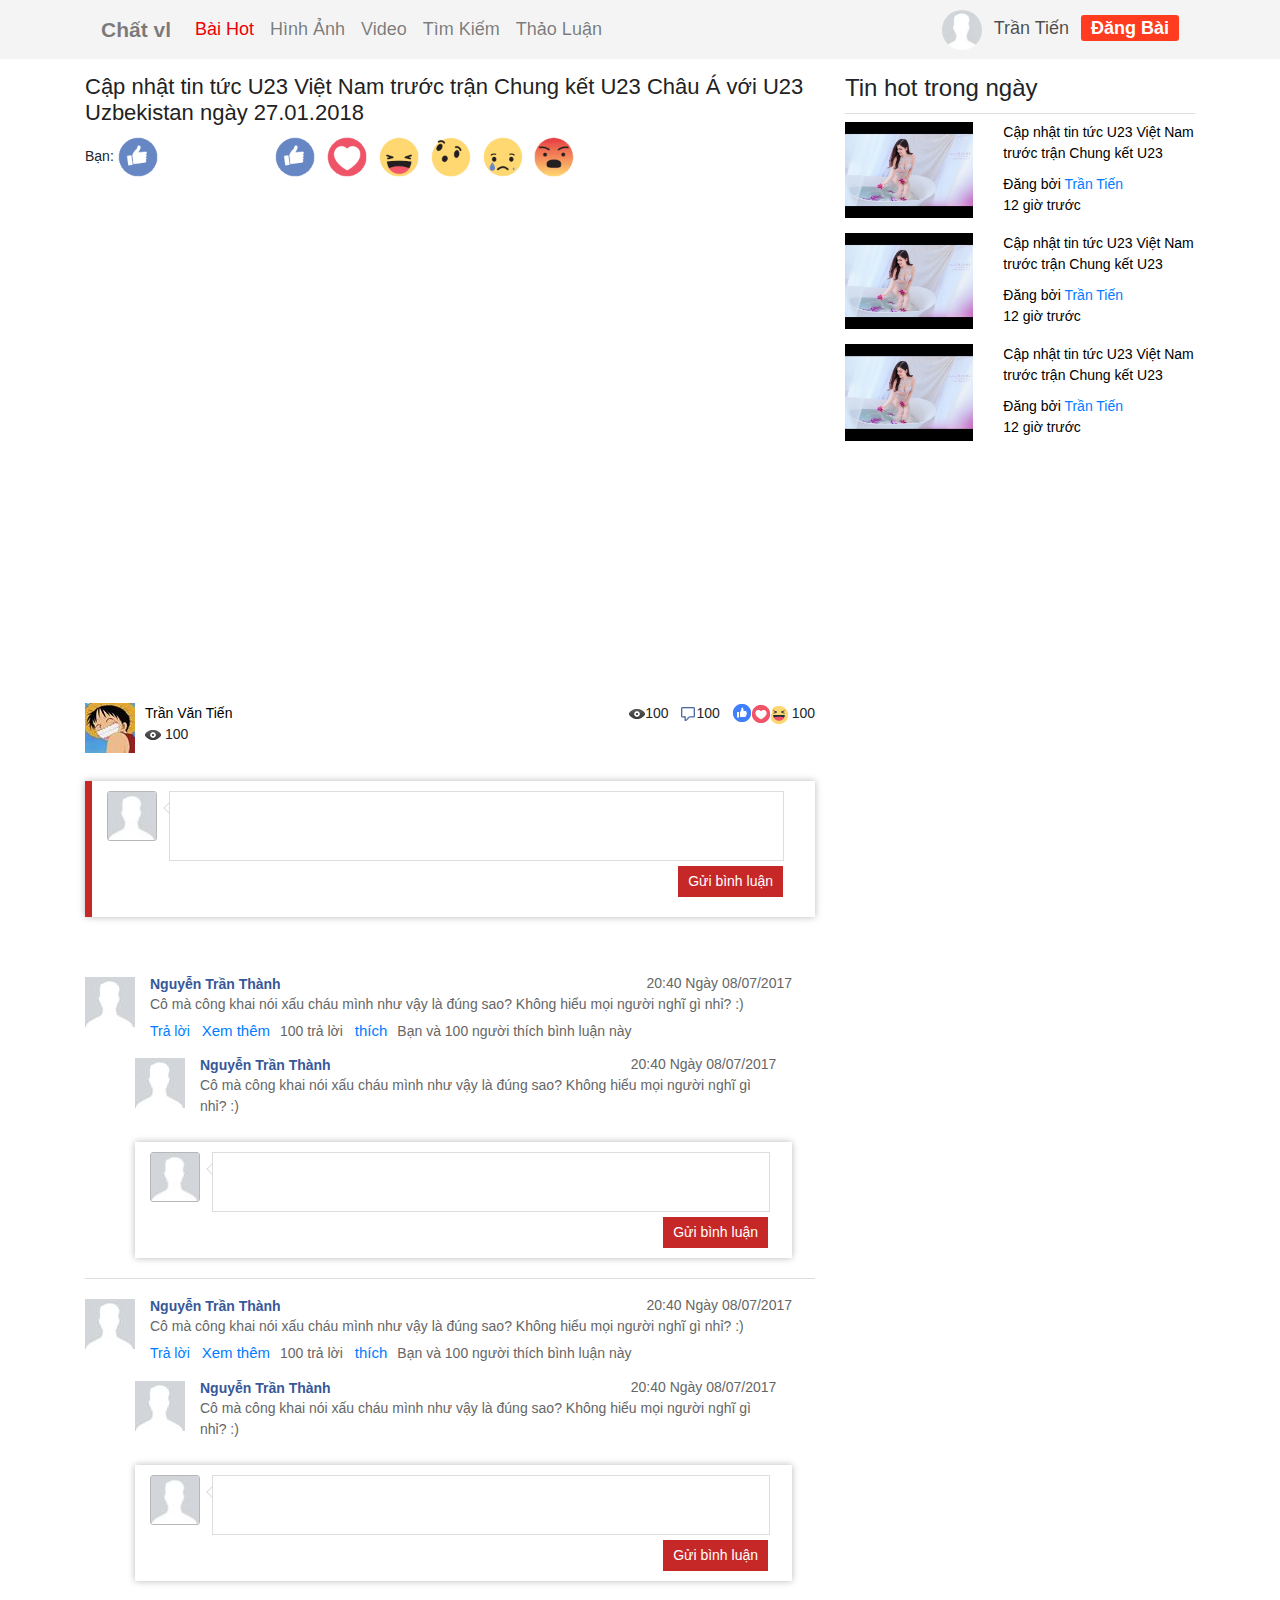
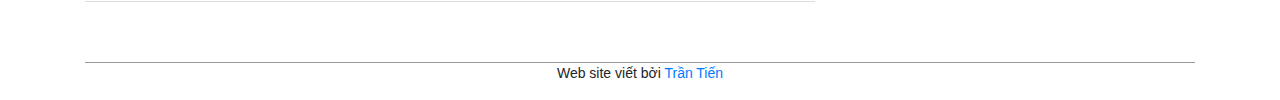
==== detail.html @ 7ea90527 "first commit" ====
<html>
<head>
    <title>Trang chủ</title>
    <meta charset="utf-8">
    <meta name="viewport" content="width=device-width, initial-scale=1.0">
    <link href="public/css/font-awesome.min.css">
    <link type="text/css" rel="stylesheet" href="public/css/bootstrap.min.css">
    <link type="text/css" rel="stylesheet" href="public/css/style.css">
</head>
<body>
<header id="header">
    <div class="container">

        <nav class="navbar navbar-expand-lg navbar-light">
            <a class="navbar-brand logo" href="#">Chất vl</a>
            <button class="navbar-toggler" type="button" data-toggle="collapse" data-target="#navbarTogglerDemo02"
                    aria-controls="navbarTogglerDemo02" aria-expanded="false" aria-label="Toggle navigation">
                <span class="navbar-toggler-icon"></span>
            </button>

            <div class="collapse navbar-collapse top-menu" id="navbarTogglerDemo02">
                <ul class="navbar-nav mr-auto mt-2 mt-lg-0">
                    <li class="nav-item active">
                        <a class="nav-link active" href="#">bài hot</a>
                    </li>
                    <li class="nav-item">
                        <a class="nav-link" href="#">hình ảnh</a>
                    </li>
                    <li class="nav-item">
                        <a class="nav-link" href="#">video</a>
                    </li>
                    <li class="nav-item">
                        <a class="nav-link" href="#">tìm kiếm</a>
                    </li>
                    <li class="nav-item">
                        <a class="nav-link" href="#">thảo luận</a>
                    </li>
                </ul>
                <div class="profile-top">
                    <ul class="list-inline">
                        <li class="list-inline-item"><a href="#"><img src="public/images/avatar.jpg"></a></li>
                        <li class="list-inline-item fullname">
                            <a href="#">Trần Tiến</a>
                            <div class="box-logout">
                                <ul class="list-group">
                                    <li class="list-group-item"><a href="#">Đăng Xuất</a></li>
                                </ul>
                            </div>
                        </li>
                        <li class="list-inline-item"><a href="#">Đăng bài</a></li>
                    </ul>

                </div>
            </div>
        </nav>

    </div>
</header>

<section id="main-container">
    <div class="container">
        <div class="row">
            <div class="col-sm-8 detail-article">

                <h1 class="main-title">Cập nhật tin tức U23 Việt Nam trước trận Chung kết U23 Châu Á với U23 Uzbekistan
                    ngày 27.01.2018</h1>

                <div class="row">
                    <div class="col-sm-3">
                        <div class="list-emotion-detail">
                            Bạn: <span><img src="public/icon/icon_like.gif"></span>
                        </div>
                    </div>
                    <div class="col-sm-9">
                        <div class="list-emotion-detail">
                            <ul class="list-inline">
                                <li class="list-inline-item"><a href="#"><img src="public/icon/icon_like.gif"></a></li>
                                <li class="list-inline-item"><a href="#"><img src="public/icon/icon_love.gif"></a></li>
                                <li class="list-inline-item"><a href="#"><img src="public/icon/icon_haha.gif"></a></li>
                                <li class="list-inline-item"><a href="#"><img src="public/icon/icon_wow.gif"></a></li>
                                <li class="list-inline-item"><a href="#"><img src="public/icon/icon_sad.gif"></a></li>
                                <li class="list-inline-item"><a href="#"><img src="public/icon/icon_angry.gif"></a></li>
                            </ul>
                        </div>
                    </div>
                </div>

                <iframe width="100%" height="500" src="https://www.youtube.com/embed/f_zUFsaLOGY" frameborder="0"
                        allow="encrypted-media" allowfullscreen>
                </iframe>

                <div class="row">
                    <div class="col-sm-6 top-user-list user-info">
                        <div class="float-left">
                            <a href="#"><img src="public/images/avatar_user.jpg"
                                             class="img-responsive img-user"></a>
                        </div>
                        <div class="float-left">
                            <p class="name"><a href="#">Trần Văn Tiến</a></p>
                            <p><img src="public/icon/view_icon.png"><span>&nbsp;100</span></p>
                        </div>

                    </div>
                    <div class="col-sm-6 ">
                        <div class="count-like-share like-share-detail float-right">
                            <ul class="list-inline">
                                <li class="list-inline-item"><span class="view"><img
                                        src="public/icon/view_icon.png"></span>100
                                </li>
                                <li class="list-inline-item"><span class="comment"><img
                                        src="public/icon/comment_icon.png"></span>100
                                </li>
                                <li class="list-inline-item"><span class="like"><img
                                        src="public/icon/icon_camxuc2.png"></span>100
                                </li>
                            </ul>
                        </div>
                    </div>
                </div>

                <div class="box-cmment">
                    <div class="main-box-comment">
                        <div class="float-left avatar">
                            <img src="public/images/avatar.jpg" class="img-fluid">
                        </div>
                        <div class="float-left get-content">
                            <div contenteditable="true" id="comment" placeholder="Bạn nghĩ gì về bài viết này?"></div>
                        </div>
                        <button class="box-send-comment float-right">
                            Gửi bình luận
                        </button>
                        <div class="clearfix"></div>
                    </div>
                </div>

                <div class="box-list-comment">
<!-- list 1-->
                    <div class="item-comment">
                        <div class="box-avatar-cmt float-left">
                            <img src="public/images/avatar.jpg" class="img-fluid">
                        </div>
                        <div class="box-content-cmt float-left">
                            <div class="name"><cite>Nguyễn Trần Thành</cite></div>
                            <div class="time">
                                <time>20:40 Ngày 08/07/2017</time>
                            </div>

                            <div class="clearfix"></div>
                            <div class="content-comment">
                                <p>Cô mà công khai nói xấu cháu mình như vậy là đúng sao? Không hiểu mọi người nghĩ gì
                                    nhỉ? :)</p>
                            </div>

                            <div class="count-like-share">
                                <ul class="list-inline">
                                    <li class="list-inline-item">
                                        <div class="comment-reply-link"><a href="#">Trả lời</a></div>
                                    </li>
                                    <li class="list-inline-item"><span class="comment"><a href="#">Xem thêm</a></span>100 trả lời
                                    </li>
                                    <li class="list-inline-item"><span class="like"><a href="#">thích</a></span>Bạn và 100 người thích bình luận này
                                    </li>
                                </ul>
                            </div>
                            <div class="clearfix"></div>


                            <div class="list-reply-comment">
                                <div class="box-avatar-cmt float-left">
                                    <img src="public/images/avatar.jpg" class="img-fluid">
                                </div>
                                <div class="box-content-cmt float-left">
                                    <div class="name"><cite>Nguyễn Trần Thành</cite></div>
                                    <div class="time">
                                        <time>20:40 Ngày 08/07/2017</time>
                                    </div>

                                    <div class="clearfix"></div>
                                    <div class="content-comment">
                                        <p>Cô mà công khai nói xấu cháu mình như vậy là đúng sao? Không hiểu mọi người nghĩ gì
                                            nhỉ? :)</p>
                                    </div>
                                </div>
                            </div>
                            <div class="clearfix"></div>

                            <div class="box-reply-comment">
                                <div class="float-left avatar">
                                    <img src="public/images/avatar.jpg" class="img-fluid">
                                </div>
                                <div class="float-left get-content">
                                    <div contenteditable="true" id="reply"
                                         placeholder="Bạn nghĩ gì về bình luận này"></div>
                                </div>
                                <button class="box-send-comment float-right">
                                    Gửi bình luận
                                </button>
                                <div class="clearfix"></div>
                            </div>

                        </div>
                        <div class="clearfix"></div>

                    </div>

<!-- list 2-->
                    <div class="item-comment">
                        <div class="box-avatar-cmt float-left">
                            <img src="public/images/avatar.jpg" class="img-fluid">
                        </div>
                        <div class="box-content-cmt float-left">
                            <div class="name"><cite>Nguyễn Trần Thành</cite></div>
                            <div class="time">
                                <time>20:40 Ngày 08/07/2017</time>
                            </div>

                            <div class="clearfix"></div>
                            <div class="content-comment">
                                <p>Cô mà công khai nói xấu cháu mình như vậy là đúng sao? Không hiểu mọi người nghĩ gì
                                    nhỉ? :)</p>
                            </div>

                            <div class="count-like-share">
                                <ul class="list-inline">
                                    <li class="list-inline-item">
                                        <div class="comment-reply-link"><a href="#">Trả lời</a></div>
                                    </li>
                                    <li class="list-inline-item"><span class="comment"><a href="#">Xem thêm</a></span>100 trả lời
                                    </li>
                                    <li class="list-inline-item"><span class="like"><a href="#">thích</a></span>Bạn và 100 người thích bình luận này
                                    </li>
                                </ul>
                            </div>
                            <div class="clearfix"></div>


                            <div class="list-reply-comment">
                                <div class="box-avatar-cmt float-left">
                                    <img src="public/images/avatar.jpg" class="img-fluid">
                                </div>
                                <div class="box-content-cmt float-left">
                                    <div class="name"><cite>Nguyễn Trần Thành</cite></div>
                                    <div class="time">
                                        <time>20:40 Ngày 08/07/2017</time>
                                    </div>

                                    <div class="clearfix"></div>
                                    <div class="content-comment">
                                        <p>Cô mà công khai nói xấu cháu mình như vậy là đúng sao? Không hiểu mọi người nghĩ gì
                                            nhỉ? :)</p>
                                    </div>
                                </div>
                            </div>
                            <div class="clearfix"></div>

                            <div class="box-reply-comment">
                                <div class="float-left avatar">
                                    <img src="public/images/avatar.jpg" class="img-fluid">
                                </div>
                                <div class="float-left get-content">
                                    <div contenteditable="true" id="reply"
                                         placeholder="Bạn nghĩ gì về bình luận này"></div>
                                </div>
                                <button class="box-send-comment float-right">
                                    Gửi bình luận
                                </button>
                                <div class="clearfix"></div>
                            </div>

                        </div>
                        <div class="clearfix"></div>

                    </div>

                </div>

            </div>
            <div class="col-sm-4">
                <h4 class="hot-daily">Tin hot trong ngày</h4>

                <div class="row item-daily-post">
                    <div class="col-5"><a href="#"><img src="public/images/0.jpg" class="img-fluid"></a></div>
                    <div class="col-7">
                        <h3 class="title"><a href="#">Cập nhật tin tức U23 Việt Nam trước trận Chung kết U23 Châu Á với U23 Uzbekistan
                            ngày 27.01.2018</a></h3>
                        <p>Đăng bởi <span><a href="#">Trần Tiến</a></span></p>
                        <p>12 giờ trước</p>
                    </div>
                </div>

                <div class="row item-daily-post">
                    <div class="col-5"><a href="#"><img src="public/images/0.jpg" class="img-fluid"></a></div>
                    <div class="col-7">
                        <h3 class="title"><a href="#">Cập nhật tin tức U23 Việt Nam trước trận Chung kết U23 Châu Á với U23 Uzbekistan
                            ngày 27.01.2018</a></h3>
                        <p>Đăng bởi <span><a href="#">Trần Tiến</a></span></p>
                        <p>12 giờ trước</p>
                    </div>
                </div>

                <div class="row item-daily-post">
                    <div class="col-5"><a href="#"><img src="public/images/0.jpg" class="img-fluid"></a></div>
                    <div class="col-7">
                        <h3 class="title"><a href="#">Cập nhật tin tức U23 Việt Nam trước trận Chung kết U23 Châu Á với U23 Uzbekistan
                            ngày 27.01.2018</a></h3>
                        <p>Đăng bởi <span><a href="#">Trần Tiến</a></span></p>
                        <p>12 giờ trước</p>
                    </div>
                </div>

            </div>
        </div>

    </div>
</section>
<footer id="footer">
    <div class="container">
        <p class="text-center">
            Web site viết bởi <a href="https://www.facebook.com/trantienvan139" target="_blank">Trần Tiến<a>
        </p>
    </div>
</footer>
<script src="public/js/jquery.js"></script>
<script src="public/js/bootstrap.min.js"></script>
</body>
</html>
---- public/css/style.css ----
body {
  font-size: 14px; }

a {
  text-decoration: none; }
  a:focus {
    text-decoration: none; }
  a:hover {
    text-decoration: none; }

#header {
  background: #f4f4f4; }
  #header .logo {
    color: rgba(0, 0, 0, 0.5);
    font-size: 1.5em;
    font-weight: 600; }
  #header .logo.active {
    color: #ee0005; }
  #header .top-menu a {
    font-size: 18px;
    font-weight: 500;
    text-transform: capitalize; }
    #header .top-menu a:hover {
      color: #ee0005; }
  #header .top-menu a.active {
    color: #ee0005; }
  #header .top-menu .profile-top .list-inline {
    margin-bottom: 0px; }
  #header .top-menu .profile-top .fullname:hover .box-logout {
    display: block; }
  #header .top-menu .profile-top .box-logout {
    position: absolute;
    z-index: 100;
    padding-top: 15px;
    display: none; }
  #header .top-menu .profile-top .list-inline-item {
    font-size: 13px; }
    #header .top-menu .profile-top .list-inline-item a {
      color: rgba(0, 0, 0, 0.7); }
      #header .top-menu .profile-top .list-inline-item a img {
        border-radius: 50%;
        max-width: 100%;
        max-height: 100%; }
    #header .top-menu .profile-top .list-inline-item:first-child {
      height: 40px;
      width: 40px; }
    #header .top-menu .profile-top .list-inline-item:last-child {
      width: auto !important; }
      #header .top-menu .profile-top .list-inline-item:last-child a {
        border-radius: 3px;
        background-color: #ff3c1f;
        font-weight: bold;
        padding: 3px 10px;
        color: #fff; }

#footer .container p {
  margin-top: 50px;
  border-top: 1px solid #999; }

#main-container .right-content-item h2 a {
  color: #000;
  font-size: 22px;
  line-height: 26px; }
#main-container .main-item {
  padding: 15px 0px; }
  #main-container .main-item .icon-play {
    background: url("../icon/play_icon.png");
    position: absolute;
    width: 60px;
    height: 60px;
    top: 0;
    left: 0;
    right: 0;
    bottom: 0;
    background-size: cover;
    margin: auto; }
  #main-container .main-item .count-like-share .view, #main-container .main-item .comment, #main-container .main-item .like {
    padding-right: 3px; }
    #main-container .main-item .count-like-share .view img, #main-container .main-item .comment img, #main-container .main-item .like img {
      padding-bottom: 4px; }
#main-container > .container > .row {
  margin-top: 15px; }
#main-container .top-user-home .list-inline-item p::after {
  content: "/"; }
  #main-container .top-user-home .list-inline-item p::after.all {
    content: ""; }
#main-container .top-user-list .name {
  margin-bottom: 0px; }
  #main-container .top-user-list .name a {
    color: #000; }
#main-container .top-user-list .img-user {
  width: 50px;
  height: 50px; }
#main-container .list-emotion li a img {
  max-width: 25px; }
#main-container .your_selected {
  margin-bottom: 20px; }
  #main-container .your_selected img {
    max-width: 25px; }
#main-container .detail-article .main-title {
  color: #222;
  font-size: 22px;
  margin: 0;
  margin-bottom: 10px; }
#main-container .detail-article .list-emotion-detail img {
  max-width: 40px; }
#main-container .detail-article .user-info {
  margin-top: 10px; }
  #main-container .detail-article .user-info .float-left {
    margin-right: 10px; }
#main-container .detail-article .like-share-detail {
  margin-top: 10px; }
#main-container .main-box-comment {
  margin-bottom: 50px;
  margin-top: 20px;
  min-height: 100px;
  border-left: 7px solid #c62828;
  padding-bottom: 20px;
  padding-top: 10px;
  box-shadow: 0px 0px 7px #b9b9b9;
  position: relative; }
  #main-container .main-box-comment .avatar {
    width: 50px;
    height: 50px;
    border: 1px solid #b7b7b7;
    margin-right: 12px;
    border-radius: 3px;
    position: relative;
    margin-left: 15px; }
    #main-container .main-box-comment .avatar:after {
      content: '';
      width: 8px;
      height: 8px;
      display: block;
      position: absolute;
      transform: rotate(45deg);
      right: -17px;
      top: 12px;
      background-color: #fff;
      border: 1px solid #ddd;
      border-right-color: transparent;
      border-top-color: transparent; }
  #main-container .main-box-comment .get-content {
    width: 85%;
    position: relative; }
    #main-container .main-box-comment .get-content #comment {
      min-height: 70px;
      outline: none;
      border: 1px solid #ddd; }
  #main-container .main-box-comment .box-send-comment {
    background-color: #c62828;
    border: 0px;
    margin-right: 32px;
    margin-top: 5px;
    color: #fff;
    padding: 5px 10px; }
#main-container .detail-article .box-list-comment .box-content-cmt {
  width: 90%; }
  #main-container .detail-article .box-list-comment .box-content-cmt .time {
    float: right;
    margin-top: -18px; }
  #main-container .detail-article .box-list-comment .box-content-cmt cite {
    font-weight: 700;
    font-style: normal;
    font-size: 14px;
    line-height: 1;
    color: #365899;
    margin-left: 15px; }
  #main-container .detail-article .box-list-comment .box-content-cmt .content-comment {
    margin-left: 15px; }
    #main-container .detail-article .box-list-comment .box-content-cmt .content-comment p {
      margin-bottom: 5px; }
  #main-container .detail-article .box-list-comment .box-content-cmt .comment-reply-link {
    cursor: pointer;
    margin-left: 15px; }
    #main-container .detail-article .box-list-comment .box-content-cmt .comment-reply-link:hover {
      color: #ed1c24; }
#main-container .detail-article .box-list-comment .item-comment {
  list-style: none;
  margin-left: 0;
  padding-top: 10px;
  border-bottom: 1px solid #ddd;
  margin-bottom: 10px;
  color: #666666; }
#main-container .box-reply-comment {
  margin-bottom: 20px;
  margin-top: 20px;
  min-height: 60px;
  padding-bottom: 10px;
  padding-top: 10px;
  box-shadow: 0px 0px 7px #b9b9b9;
  position: relative; }
  #main-container .box-reply-comment .avatar {
    width: 50px;
    height: 50px;
    border: 1px solid #b7b7b7;
    margin-right: 12px;
    border-radius: 3px;
    position: relative;
    margin-left: 15px; }
    #main-container .box-reply-comment .avatar:after {
      content: '';
      width: 8px;
      height: 8px;
      display: block;
      position: absolute;
      transform: rotate(45deg);
      right: -17px;
      top: 12px;
      background-color: #fff;
      border: 1px solid #ddd;
      border-right-color: transparent;
      border-top-color: transparent; }
  #main-container .box-reply-comment .get-content {
    width: 85%;
    position: relative; }
    #main-container .box-reply-comment .get-content #reply {
      min-height: 60px;
      outline: none;
      border: 1px solid #ddd; }
  #main-container .box-reply-comment .box-send-comment {
    background-color: #c62828;
    border: 0px;
    margin-right: 24px;
    margin-top: 5px;
    color: #fff;
    padding: 5px 10px; }
#main-container .box-list-comment .count-like-share .comment a, #main-container .box-list-comment .count-like-share .like a {
  font-size: 15px;
  margin-right: 10px; }
#main-container .hot-daily {
  padding-bottom: 10px;
  border-bottom: 1px solid #ddd; }
#main-container .item-daily-post {
  margin-bottom: 15px; }
  #main-container .item-daily-post h3 {
    max-height: 44px;
    overflow: hidden; }
    #main-container .item-daily-post h3 a {
      color: #000;
      font-size: 14px;
      line-height: 1.5; }
  #main-container .item-daily-post p {
    color: #000;
    font-size: 14px;
    margin-bottom: 0px; }

.margin-left0 {
  margin-left: 0px; }

.pading-left0 {
  padding-left: 0px; }

/*# sourceMappingURL=style.css.map */
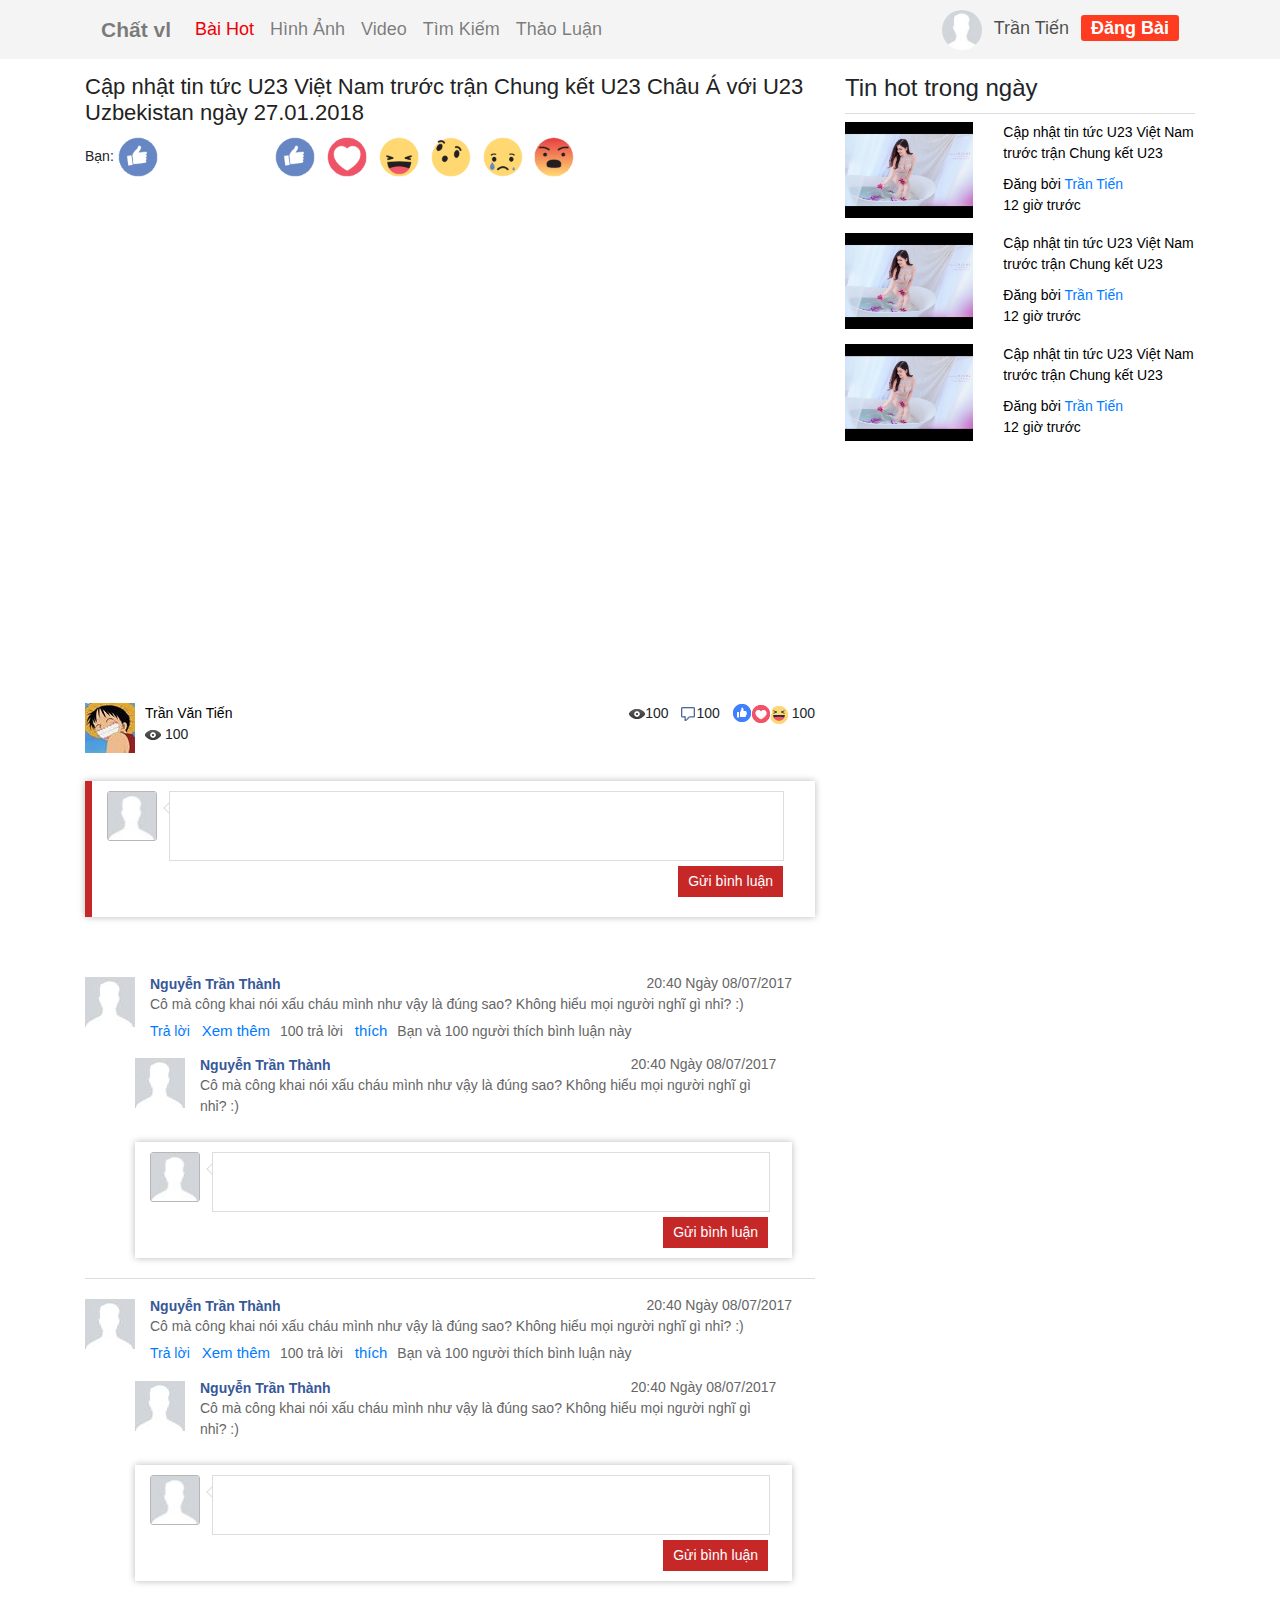
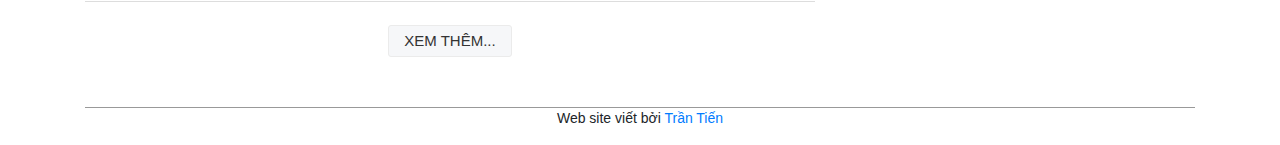
==== commit 9098fd8d: "update" ====
--- a/detail.html
+++ b/detail.html
@@ -1,9 +1,9 @@
 <html>
 <head>
-    <title>Trang chủ</title>
+    <title>Chi tiết</title>
     <meta charset="utf-8">
     <meta name="viewport" content="width=device-width, initial-scale=1.0">
-    <link href="public/css/font-awesome.min.css">
+    <link type="text/css" rel="stylesheet" href="public/css/font-awesome.min.css">
     <link type="text/css" rel="stylesheet" href="public/css/bootstrap.min.css">
     <link type="text/css" rel="stylesheet" href="public/css/style.css">
 </head>
@@ -272,6 +272,10 @@
 
                     </div>
 
+                    <div id="more-comment-wrap">
+                        <a href="javascript:void(0);" class="more-comment" >XEM THÊM...</a>
+                    </div>
+
                 </div>
 
             </div>
--- a/public/css/style.css
+++ b/public/css/style.css
@@ -2,7 +2,8 @@
   font-size: 14px; }
 
 a {
-  text-decoration: none; }
+  text-decoration: none;
+  cursor: pointer; }
   a:focus {
     text-decoration: none; }
   a:hover {
@@ -80,9 +81,9 @@
       padding-bottom: 4px; }
 #main-container > .container > .row {
   margin-top: 15px; }
-#main-container .top-user-home .list-inline-item p::after {
+#main-container .top-user-home .list-inline-item a::after {
   content: "/"; }
-  #main-container .top-user-home .list-inline-item p::after.all {
+  #main-container .top-user-home .list-inline-item a::after.all {
     content: ""; }
 #main-container .top-user-list .name {
   margin-bottom: 0px; }
@@ -244,6 +245,34 @@
     color: #000;
     font-size: 14px;
     margin-bottom: 0px; }
+#main-container #more-comment-wrap {
+  padding-top: 13px;
+  text-align: center;
+  position: relative; }
+  #main-container #more-comment-wrap a.more-comment {
+    line-height: 30px;
+    font-size: 15px;
+    background-color: #f6f7f9;
+    text-transform: uppercase;
+    color: #333;
+    position: relative;
+    padding: 0px 15px;
+    border-radius: 3px;
+    border: 1px solid #ebebeb;
+    display: inline-block;
+    cursor: pointer;
+    transition: all 0.3s ease;
+    -webkit-transition: all 0.3s ease; }
+#main-container .box-required-login {
+  position: fixed;
+  right: 10px;
+  bottom: 30px;
+  width: 245px;
+  border: 1px solid #bbb;
+  padding: 10px; }
+  #main-container .box-required-login i {
+    float: right;
+    cursor: pointer; }
 
 .margin-left0 {
   margin-left: 0px; }
